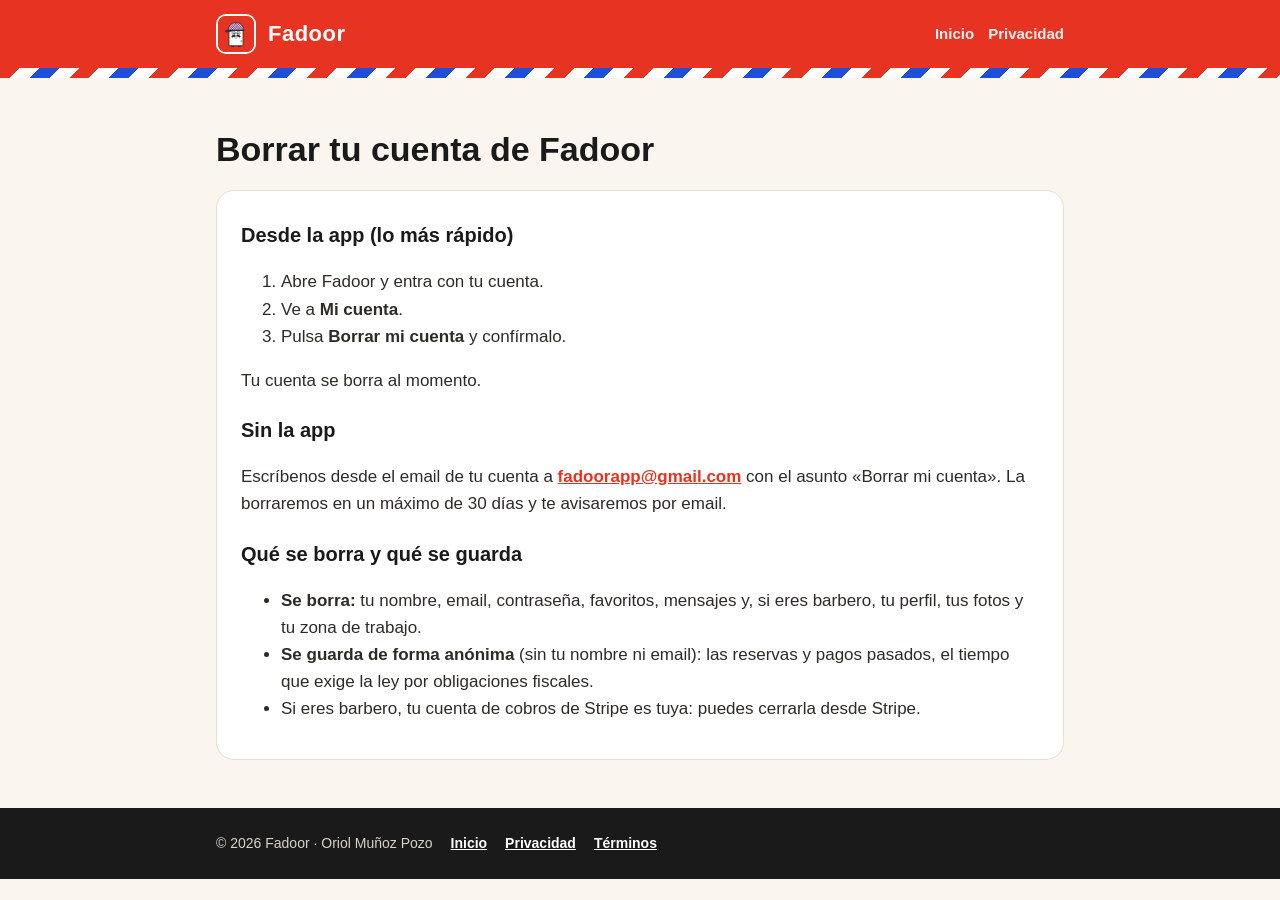
==== borrar-cuenta.html @ 464dd27c "Add files via upload" ====
<!doctype html>
<html lang="es">
<head>
  <meta charset="utf-8">
  <meta name="viewport" content="width=device-width, initial-scale=1">
  <title>Borrar tu cuenta · Fadoor</title>
  <link rel="icon" href="favicon.png">
  <link rel="stylesheet" href="style.css">
</head>
<body>
  <header>
    <div class="bar">
      <img src="logo.svg" alt="">
      <a class="brand" href="index.html">Fadoor</a>
      <nav><a href="index.html">Inicio</a><a href="privacidad.html">Privacidad</a></nav>
    </div>
  </header>
  <div class="pole"></div>
  <main>
    <h2 style="font-size:34px">Borrar tu cuenta de Fadoor</h2>
    <div class="doc">
      <h2>Desde la app (lo más rápido)</h2>
      <ol>
        <li>Abre Fadoor y entra con tu cuenta.</li>
        <li>Ve a <strong>Mi cuenta</strong>.</li>
        <li>Pulsa <strong>Borrar mi cuenta</strong> y confírmalo.</li>
      </ol>
      <p>Tu cuenta se borra al momento.</p>

      <h2>Sin la app</h2>
      <p>Escríbenos desde el email de tu cuenta a <a href="mailto:fadoorapp@gmail.com?subject=Borrar%20mi%20cuenta">fadoorapp@gmail.com</a> con el asunto «Borrar mi cuenta». La borraremos en un máximo de 30 días y te avisaremos por email.</p>

      <h2>Qué se borra y qué se guarda</h2>
      <ul>
        <li><strong>Se borra:</strong> tu nombre, email, contraseña, favoritos, mensajes y, si eres barbero, tu perfil, tus fotos y tu zona de trabajo.</li>
        <li><strong>Se guarda de forma anónima</strong> (sin tu nombre ni email): las reservas y pagos pasados, el tiempo que exige la ley por obligaciones fiscales.</li>
        <li>Si eres barbero, tu cuenta de cobros de Stripe es tuya: puedes cerrarla desde Stripe.</li>
      </ul>
    </div>
  </main>
  <footer>
    <div class="in">
      <span>© 2026 Fadoor · Oriol Muñoz Pozo</span>
      <a href="index.html">Inicio</a>
      <a href="privacidad.html">Privacidad</a>
      <a href="terminos.html">Términos</a>
    </div>
  </footer>
</body>
</html>
---- style.css ----
:root {
  --red: #e63322;
  --ink: #1a1a1a;
  --cream: #faf5ef;
  --muted: #6b6259;
  --line: #e8ded3;
  --blue: #1e4fd8;
}
* { box-sizing: border-box; }
html { -webkit-text-size-adjust: 100%; }
body {
  margin: 0;
  background: var(--cream);
  color: var(--ink);
  font: 17px/1.6 -apple-system, BlinkMacSystemFont, "Segoe UI", Roboto, Helvetica, Arial, sans-serif;
}
a { color: var(--red); font-weight: 700; }
.pole {
  height: 10px;
  background: repeating-linear-gradient(135deg, var(--red) 0 14px, #fff 14px 28px, var(--blue) 28px 42px, #fff 42px 56px);
}
header {
  background: var(--red);
  color: #fff;
}
header .bar {
  max-width: 880px; margin: 0 auto; padding: 14px 16px;
  display: flex; align-items: center; gap: 12px;
}
header .bar img { width: 40px; height: 40px; border-radius: 10px; border: 2px solid #fff; }
header .bar a.brand { color: #fff; text-decoration: none; font-size: 22px; font-weight: 900; letter-spacing: .5px; }
header nav { margin-left: auto; display: flex; gap: 14px; flex-wrap: wrap; }
header nav a { color: #fff; font-weight: 600; font-size: 15px; text-decoration: none; opacity: .92; }
header nav a:hover { text-decoration: underline; }
.hero {
  max-width: 880px; margin: 0 auto; padding: 48px 16px 40px;
  display: grid; grid-template-columns: 1.3fr 1fr; gap: 32px; align-items: center;
}
.hero h1 { font-size: clamp(34px, 6vw, 54px); line-height: 1.05; margin: 0 0 14px; font-weight: 900; }
.hero h1 span { color: var(--red); }
.hero p { font-size: 19px; color: var(--muted); margin: 0 0 22px; }
.hero img { width: 100%; max-width: 300px; justify-self: center; border-radius: 48px; box-shadow: 0 18px 40px rgba(0,0,0,.18); }
.badge { display: inline-block; background: var(--ink); color: #fff; padding: 12px 20px; border-radius: 14px; font-weight: 800; }
main { max-width: 880px; margin: 0 auto; padding: 0 16px 48px; }
.grid { display: grid; grid-template-columns: repeat(3, 1fr); gap: 16px; }
.card {
  background: #fff; border: 1px solid var(--line); border-radius: 18px; padding: 20px;
}
.card h3 { margin: 6px 0 6px; font-size: 19px; }
.card p { margin: 0; color: var(--muted); font-size: 16px; }
.emoji { font-size: 30px; }
h2 { font-size: 28px; margin: 44px 0 14px; font-weight: 900; }
.doc { background: #fff; border: 1px solid var(--line); border-radius: 18px; padding: 8px 24px 20px; }
.doc h2 { margin-top: 20px; font-size: 20px; }
.doc p, .doc li { color: #2e2a26; }
.updated { color: var(--muted); font-size: 15px; }
footer { background: var(--ink); color: #d9d2ca; }
footer .in { max-width: 880px; margin: 0 auto; padding: 24px 16px; font-size: 14px; display: flex; flex-wrap: wrap; gap: 8px 18px; }
footer a { color: #fff; }
@media (max-width: 720px) {
  .hero { grid-template-columns: 1fr; padding-top: 32px; text-align: left; }
  .hero img { max-width: 180px; border-radius: 32px; }
  .grid { grid-template-columns: 1fr; }
  header nav { gap: 10px; }
  header nav a { font-size: 14px; }
}
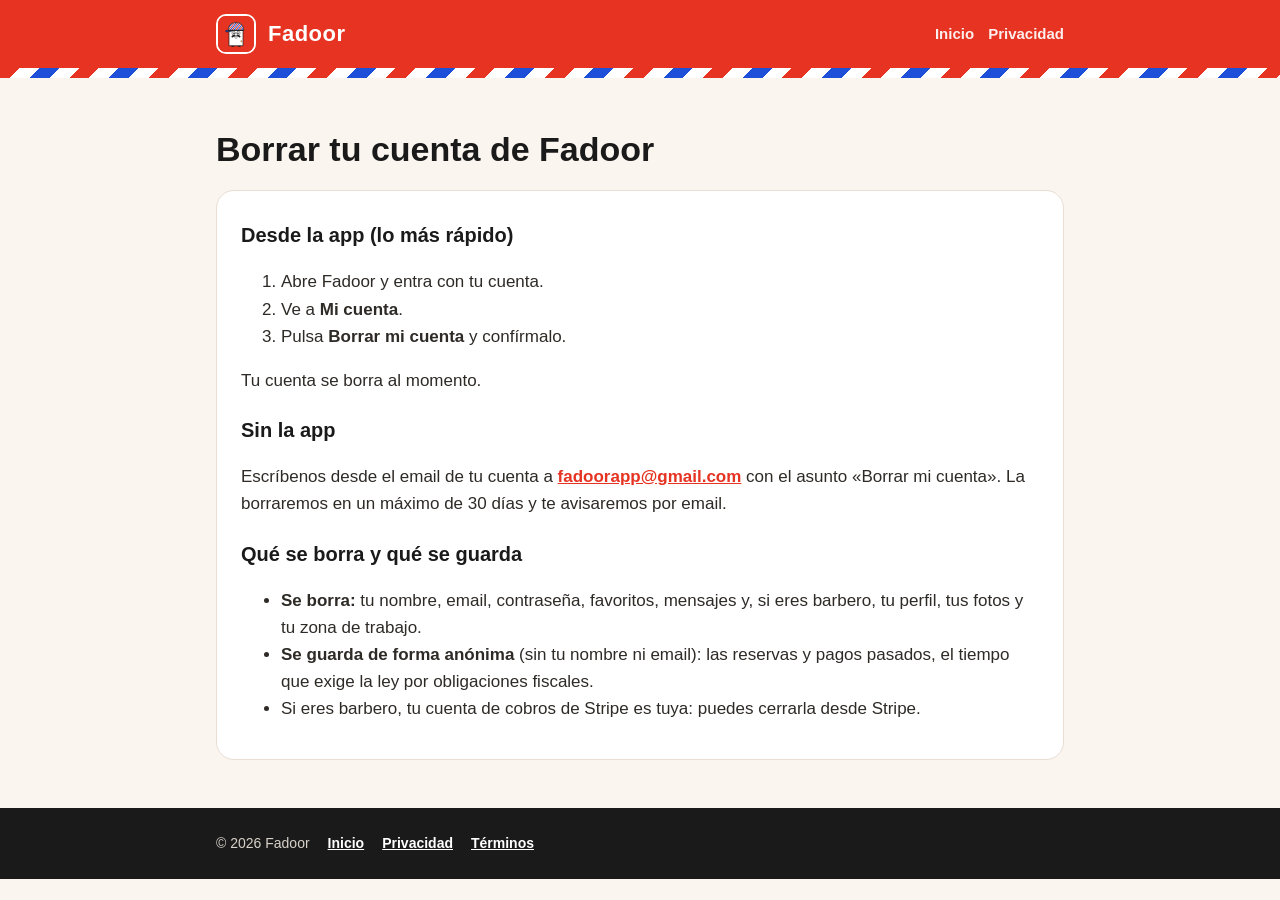
==== commit 29ed11a4: "Quitar nombre del titular del pie" ====
--- a/borrar-cuenta.html
+++ b/borrar-cuenta.html
@@ -40,7 +40,7 @@
   </main>
   <footer>
     <div class="in">
-      <span>© 2026 Fadoor · Oriol Muñoz Pozo</span>
+      <span>© 2026 Fadoor</span>
       <a href="index.html">Inicio</a>
       <a href="privacidad.html">Privacidad</a>
       <a href="terminos.html">Términos</a>
